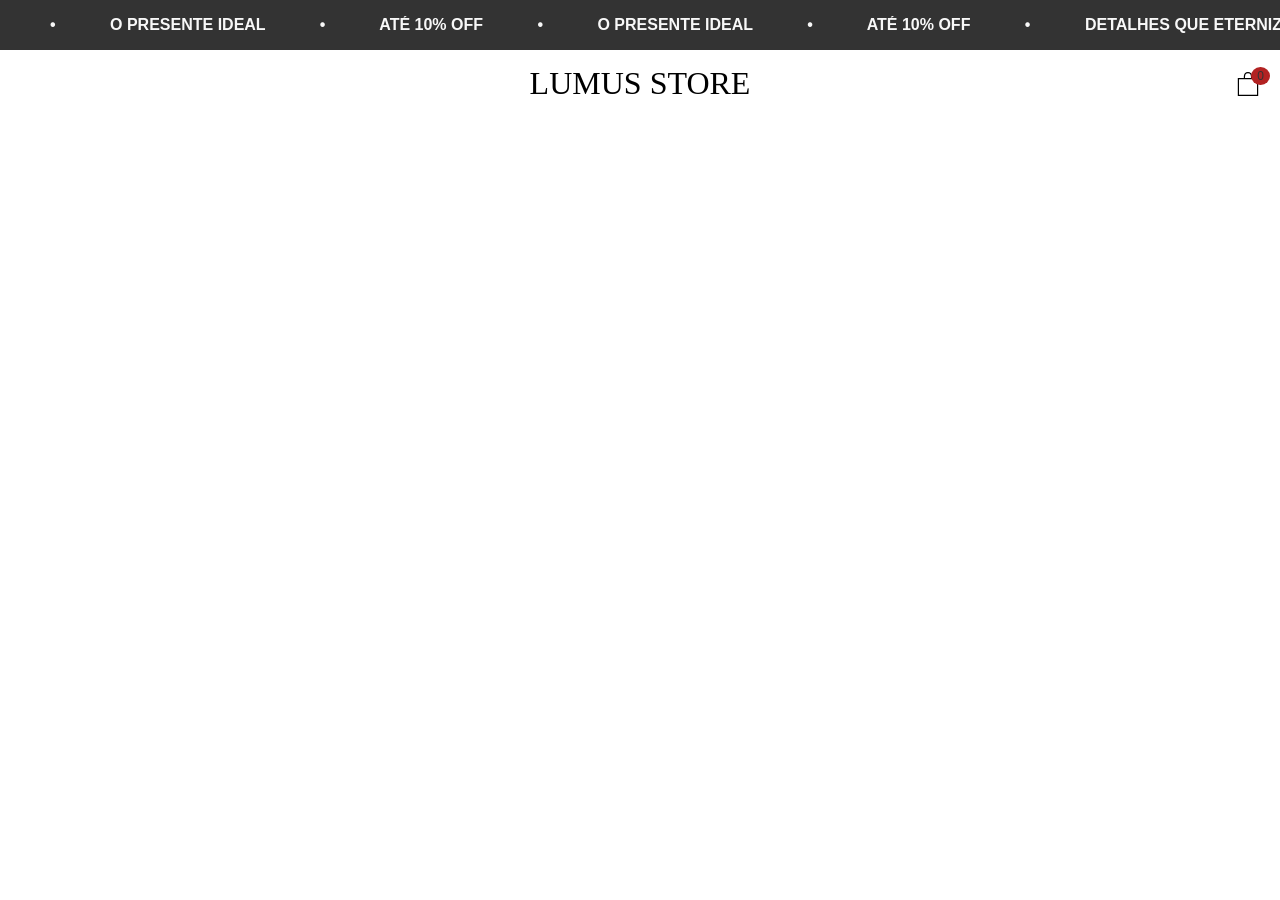
==== index.html @ 6ade546c "first commit" ====
<!DOCTYPE html>
<html lang="en">
<head>
  <meta charset="UTF-8">
  <meta name="viewport" content="width=device-width, initial-scale=1.0">
  <link rel="stylesheet" href="styles.css">
  <title>Document</title>
</head>
<body>
  
  <!-- Barra Superior Rolante -->
  <div class="barra-superior">
    <div class="conteudo-rolante">
      <div class="texto">
        <span class="bullet">&bullet;</span>
        O PRESENTE IDEAL <span class="bullet">&bullet;</span> ATÉ 10% OFF 
        <span class="bullet">&bullet;</span> O PRESENTE IDEAL 
        <span class="bullet">&bullet;</span> ATÉ 10% OFF
        <span class="bullet">&bullet;</span>
      </div>
      <div class="texto">
        <span class="bullet">&bullet;</span>
        O PRESENTE IDEAL <span class="bullet">&bullet;</span> ATÉ 10% OFF 
        <span class="bullet">&bullet;</span> O PRESENTE IDEAL 
        <span class="bullet">&bullet;</span> ATÉ 10% OFF
        <span class="bullet">&bullet;</span>
      </div>
    </div>
    
  </div>

  <header class="header">

    <div class="logo-container">
      <!-- Texto que será mostrado por padrão -->
      <span class="logo-text">LUMUS STORE</span>
    
      <!-- Imagem da logo que será exibida ao passar o mouse -->
      <img src="img/lumuslogo.svg" alt="Lumus Logo" class="logo-image" />
    </div>
    
    <div class="cart-icon">
      <svg xmlns="http://www.w3.org/2000/svg" role="img" viewBox="0 0 17 20" aria-labelledby="cart-icon-title" class="cart-svg">
        <title id="cart-icon-title">Carrinho</title>
        <path d="M0 20V4.995l1 .006v.015l4-.002V4c0-2.484 1.274-4 3.5-4C10.518 0 12 1.48 12 4v1.012l5-.003v.985H1V19h15V6.005h1V20H0zM11 4.49C11 2.267 10.507 1 8.5 1 6.5 1 6 2.27 6 4.49V5l5-.002V4.49z" fill="currentColor"></path>
      </svg>
      <span class="cart-count">0</span>
    </div>
    
  </header>

  
</body>
</html>
---- styles.css ----
/* Reset básico */
* {
  margin: 0;
  padding: 0;
  box-sizing: border-box;
}

body {
  font-family: Arial, sans-serif;
}

/* Barra superior */
.barra-superior {
  background-color: #333333; /* Verde escuro */
  color: #F8F8F8;
  height: 50px; /* Altura da barra */
  width: 100%;
  display: flex;
  align-items: center; /* Alinha verticalmente */
  overflow: hidden; /* Esconde o que passa */
  position: relative;
}

/* Container do texto rolante */
.conteudo-rolante {
  width: 100%;
  overflow: hidden; /* Esconde o texto que está fora da tela */
  white-space: nowrap; /* Impede que o texto quebre de linha */
  position: relative;
  background-color: #333333; /* Cor de fundo para destaque */
}

/* Texto rolante */
.texto {
  display: inline-block;
  
  animation: rolar 30s linear infinite; /* Animação contínua */
  color: #F8F8F8;
  font-weight: bold;
  font-size: 16px;
}

/* Clona o texto para criar o efeito infinito */
.texto::after {
  content: "DETALHES QUE ETERNIZAM MOMENTOS";
}

.bullet {
  margin: 0 50px; /* Espaço grande à esquerda e direita */
  color: #F8F8F8; /* Ajusta a cor, se necessário */
}

/* Animação */
@keyframes rolar {
  from {
    transform: translateX(0);
  }
  to {
    transform: translateX(-100%);
  }
}

/* Estilos gerais */
.header {
  position: relative; /* Define um contexto para o carrinho */
  display: flex;
  align-items: center;
  justify-content: center;
  padding: 15px 20px;
  color: #000000; /* Cor da logo */
  font-family: 'Arial', sans-serif;
  font-size: 24px;
}

/* Logo */
.logo {
  font-weight: bold;
  letter-spacing: 2px;
}

/* Ícone do carrinho */
.cart-icon {
  position: absolute; /* Não influencia o fluxo normal */
  right: 20px; /* Posiciona no canto direito */
  top: 50%;
  transform: translateY(-50%); /* Centraliza verticalmente */
  cursor: pointer;
  display: flex;
  align-items: center;
}

.cart-count {
  position: absolute;
  top: -5px;
  right: -10px;
  background-color: #B22222; /* Vermelho para destaque */
  color: #333;
  border-radius: 50%;
  padding: 2px 6px;
  font-size: 12px;
}

.cart-svg {
  width: 24px; /* Define a largura */
  height: 24px; /* Define a altura */
  fill: #333; /* Define a cor */
}



/* Estilização do container principal */
.logo-container {
  position: relative; /* Torna o posicionamento da imagem possível */
  display: inline-block;
  text-align: center;
  font-family: 'Times New Roman', serif;
  font-size: 32px; /* Ajuste o tamanho do texto */
  color: #000000; /* Cor do texto */
  cursor: pointer;
}

/* Oculta a imagem da logo inicialmente */
.logo-image {
  position: absolute;
  top: 0; 
  left: 50%; /* Centraliza a imagem horizontalmente */
  transform: translate(-50%, 0);
  opacity: 0; /* Esconde a imagem */
  transition: opacity 0.5s ease-in-out; /* Adiciona uma transição suave */
  width: 150px; /* Ajuste o tamanho conforme necessário */
  height: auto;
}

/* Efeito hover: mostra a imagem e esconde o texto */
.logo-container:hover .logo-image {
  opacity: 1; /* Torna a imagem visível */
}

.logo-container:hover .logo-text {
  opacity: 0; /* Esconde o texto */
  transition: opacity 0.5s ease-in-out;
}
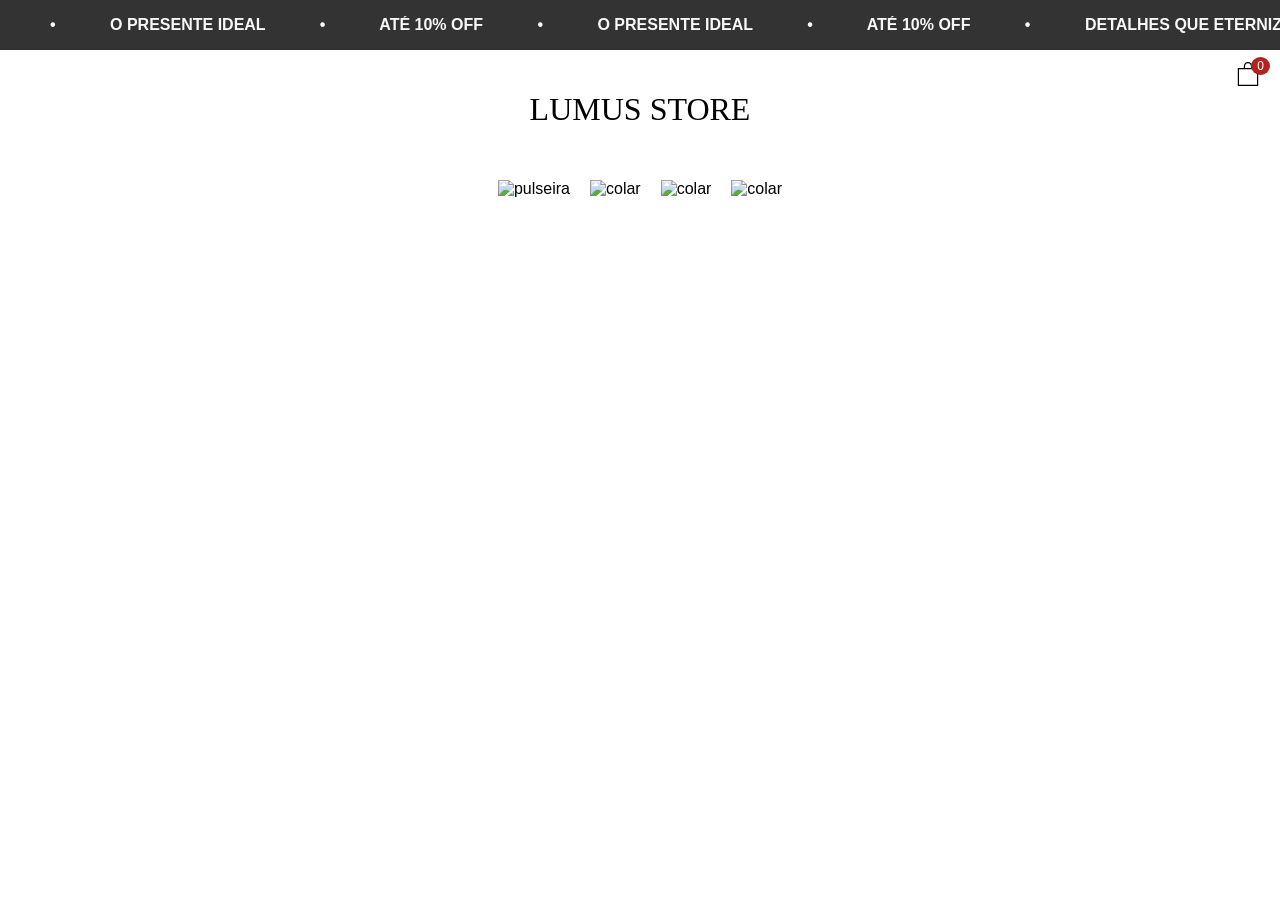
==== commit 38205d08: "novas features" ====
--- a/index.html
+++ b/index.html
@@ -32,11 +32,13 @@
   <header class="header">
 
     <div class="logo-container">
-      <!-- Texto que será mostrado por padrão -->
-      <span class="logo-text">LUMUS STORE</span>
-    
+
       <!-- Imagem da logo que será exibida ao passar o mouse -->
       <img src="img/lumuslogo.svg" alt="Lumus Logo" class="logo-image" />
+      <!-- Texto que será mostrado por padrão -->
+      <p class="logo-text">LUMUS STORE</p>
+    
+
     </div>
     
     <div class="cart-icon">
@@ -49,6 +51,11 @@
     
   </header>
 
+  <main class="main"></main>
+  <footer>
+
+  </footer>
   
+  <script src="funcoes.js"></script>
 </body>
 </html>
--- a/styles.css
+++ b/styles.css
@@ -82,7 +82,7 @@
 .cart-icon {
   position: absolute; /* Não influencia o fluxo normal */
   right: 20px; /* Posiciona no canto direito */
-  top: 50%;
+  top: 20%;
   transform: translateY(-50%); /* Centraliza verticalmente */
   cursor: pointer;
   display: flex;
@@ -94,7 +94,7 @@
   top: -5px;
   right: -10px;
   background-color: #B22222; /* Vermelho para destaque */
-  color: #333;
+  color: #ffffff;
   border-radius: 50%;
   padding: 2px 6px;
   font-size: 12px;
@@ -113,22 +113,31 @@
   position: relative; /* Torna o posicionamento da imagem possível */
   display: inline-block;
   text-align: center;
+  align-items: center; /* Alinha o conteúdo (texto e imagem) verticalmente */
+  justify-content: center; /* Centraliza o conteúdo horizontalmente */
   font-family: 'Times New Roman', serif;
   font-size: 32px; /* Ajuste o tamanho do texto */
   color: #000000; /* Cor do texto */
   cursor: pointer;
+  line-height: 2.8; /* Garante altura consistente para o texto */
 }
 
 /* Oculta a imagem da logo inicialmente */
 .logo-image {
   position: absolute;
-  top: 0; 
   left: 50%; /* Centraliza a imagem horizontalmente */
   transform: translate(-50%, 0);
   opacity: 0; /* Esconde a imagem */
   transition: opacity 0.5s ease-in-out; /* Adiciona uma transição suave */
-  width: 150px; /* Ajuste o tamanho conforme necessário */
+  width: 100px; /* Ajuste o tamanho conforme necessário */
   height: auto;
+}
+
+/* Estilo inicial do texto com transição */
+.logo-text {
+  margin-top:50;
+  opacity: 1;
+  transition: opacity 0.5s ease-in-out; /* Adiciona transição para o texto */
 }
 
 /* Efeito hover: mostra a imagem e esconde o texto */
@@ -141,6 +150,26 @@
   transition: opacity 0.5s ease-in-out;
 }
 
+.main {
+  display: flex;
+  flex-direction: column;
+  align-items: center;
+  justify-content: center;
+
+}
+
+.main img {
+
+  padding: 10px;
+
+}
+
+@media (min-width: 768px) {
+  .main {
+    flex-direction: row; /* Organiza os brinquedos em linha, lado a lado */
+    flex-wrap: wrap; /* Se não couberem todos os brinquedos em uma linha, eles vão para a linha de baixo */
+  }
+}
 
 
 
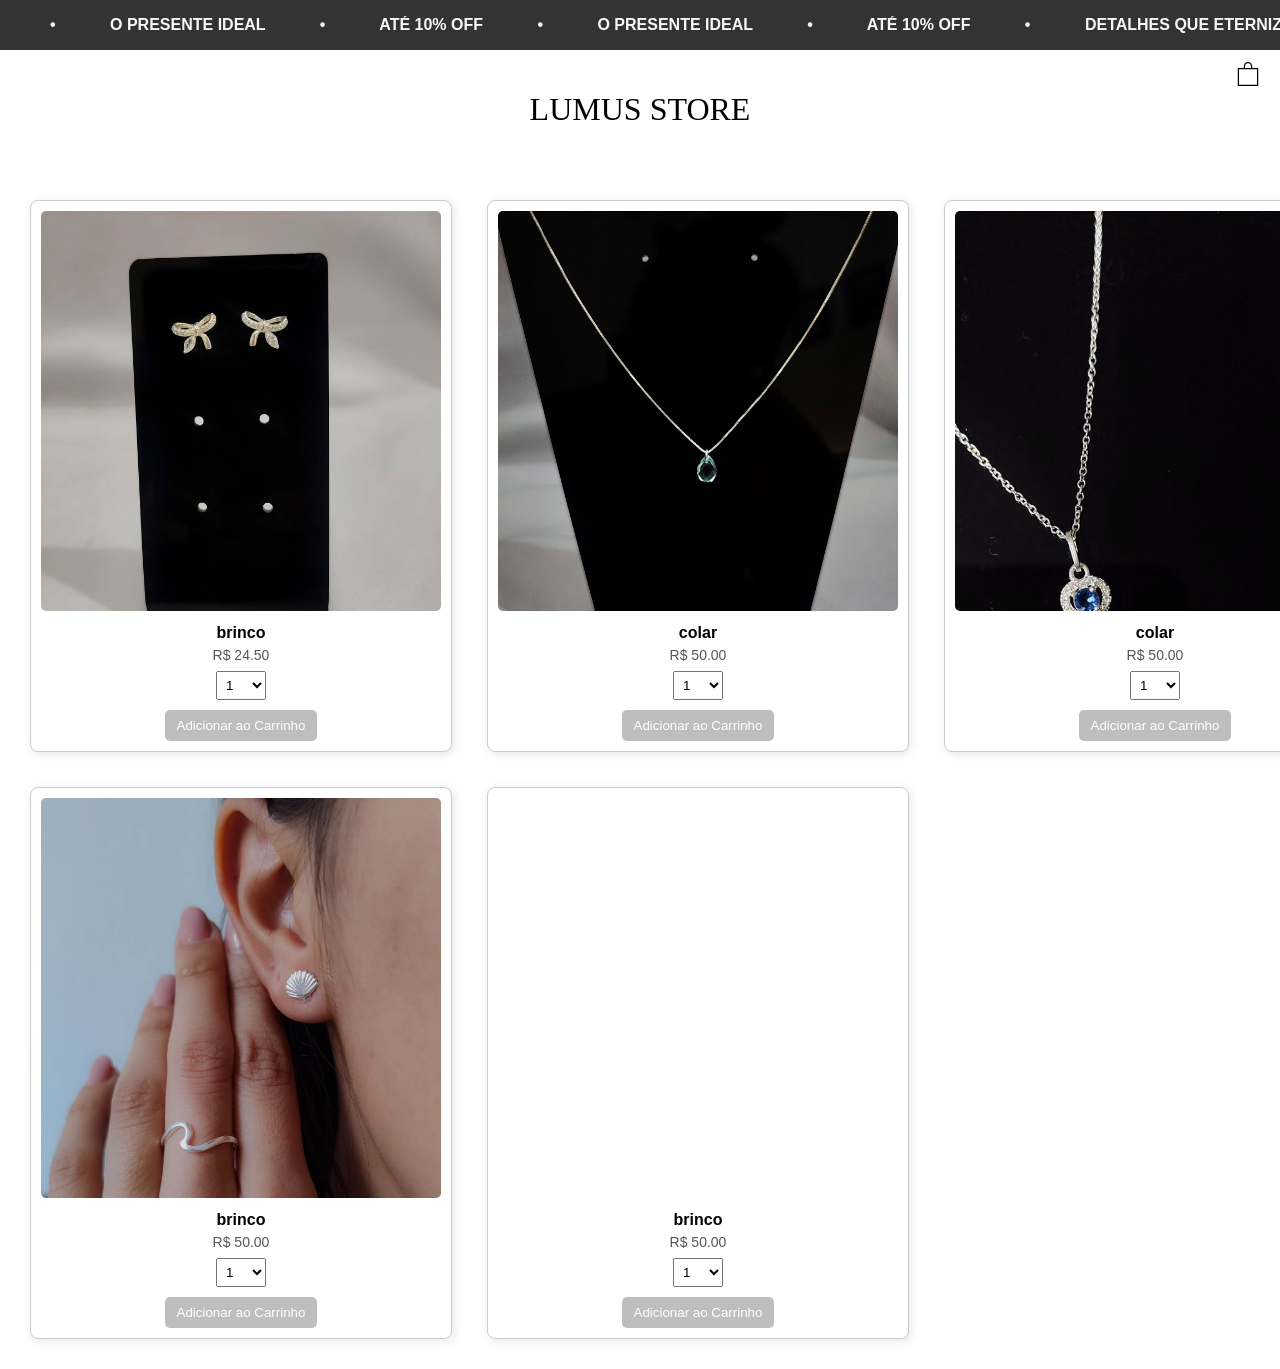
==== commit 709eb45a: "Ajustante interface e responsividade" ====
--- a/index.html
+++ b/index.html
@@ -46,7 +46,7 @@
         <title id="cart-icon-title">Carrinho</title>
         <path d="M0 20V4.995l1 .006v.015l4-.002V4c0-2.484 1.274-4 3.5-4C10.518 0 12 1.48 12 4v1.012l5-.003v.985H1V19h15V6.005h1V20H0zM11 4.49C11 2.267 10.507 1 8.5 1 6.5 1 6 2.27 6 4.49V5l5-.002V4.49z" fill="currentColor"></path>
       </svg>
-      <span class="cart-count">0</span>
+      
     </div>
     
   </header>
--- a/styles.css
+++ b/styles.css
@@ -151,28 +151,124 @@
 }
 
 .main {
+  display: grid;
+  grid-template-columns: repeat(3, 1fr); /* 3 colunas com tamanho igual */
+  gap: 15px; /* Espaço entre os cards */
+  justify-items: start; /* Alinhamento à esquerda */
+  padding: 20px; /* Espaço ao redor */
+  width: 100%;
+}
+
+.main img {
+
+
+}
+
+.product-card {
   display: flex;
   flex-direction: column;
   align-items: center;
+  border: 1px solid #ccc;
+  border-radius: 8px;
+  padding: 10px;
+  margin: 10px;
+  background-color: #fff;
+  box-shadow: 2px 2px 10px rgba(0, 0, 0, 0.1);
+}
+
+.product-card img {
+  width: 400px;
+  height: 400px;
+  object-fit: cover;
+  border-radius: 5px;
+  cursor: pointer;
+}
+
+.product-info {
+  text-align: center;
+  margin-top: 8px;
+}
+
+.product-info h3 {
+  font-size: 16px;
+  margin: 5px 0;
+}
+
+.product-info p {
+  font-size: 14px;
+  color: #555;
+}
+
+.quantity-select {
+  margin-top: 8px;
+  padding: 5px;
+  min-width: 50px;
+}
+
+.add-to-cart {
+  margin-top: 10px;
+  padding: 8px 12px;
+  background-color: #bebebe;
+  color: white;
+  border: none;
+  border-radius: 5px;
+  cursor: pointer;
+  transition: 0.3s;
+}
+
+.add-to-cart:hover {
+  background-color: #bebebe;
+}
+
+@media (max-width: 768px) {
+  .main {
+    grid-template-columns: 1fr; /* Faz os cards ocuparem toda a largura em telas menores */
+    padding-left: 0px;
+  }
+
+  .product-card {
+    width: 100%; /* Faz os cards ocuparem a largura total do container */
+  }
+
+  .product-card img {
+    width: 100%; /* Garante que a imagem do produto também se ajuste */
+    max-width: 400px; /* Mantém um tamanho máximo */
+  }
+}
+
+/* Estiliza a imagem */
+.produto-imagem {
+  width: 400px;
+  height: 400px;
+  object-fit: cover;
+  padding: 10px;
+  transition: transform 0.3s ease-in-out;
+}
+
+/* Modal em tela cheia */
+.modal {
+  position: fixed;
+  top: 0;
+  left: 0;
+  width: 100%;
+  height: 100%;
+  background: rgba(0, 0, 0, 0.8); /* Fundo escuro semi-transparente */
+  display: flex;
   justify-content: center;
-
-}
-
-.main img {
-
-  padding: 10px;
-
-}
-
-@media (min-width: 768px) {
-  .main {
-    flex-direction: row; /* Organiza os brinquedos em linha, lado a lado */
-    flex-wrap: wrap; /* Se não couberem todos os brinquedos em uma linha, eles vão para a linha de baixo */
-  }
-}
-
-
-
-
-
-
+  align-items: center;
+  z-index: 1000;
+}
+
+/* Imagem dentro do modal */
+.modal-img {
+  max-width: 90%;
+  max-height: 90%;
+  border-radius: 10px;
+}
+
+
+
+
+
+
+
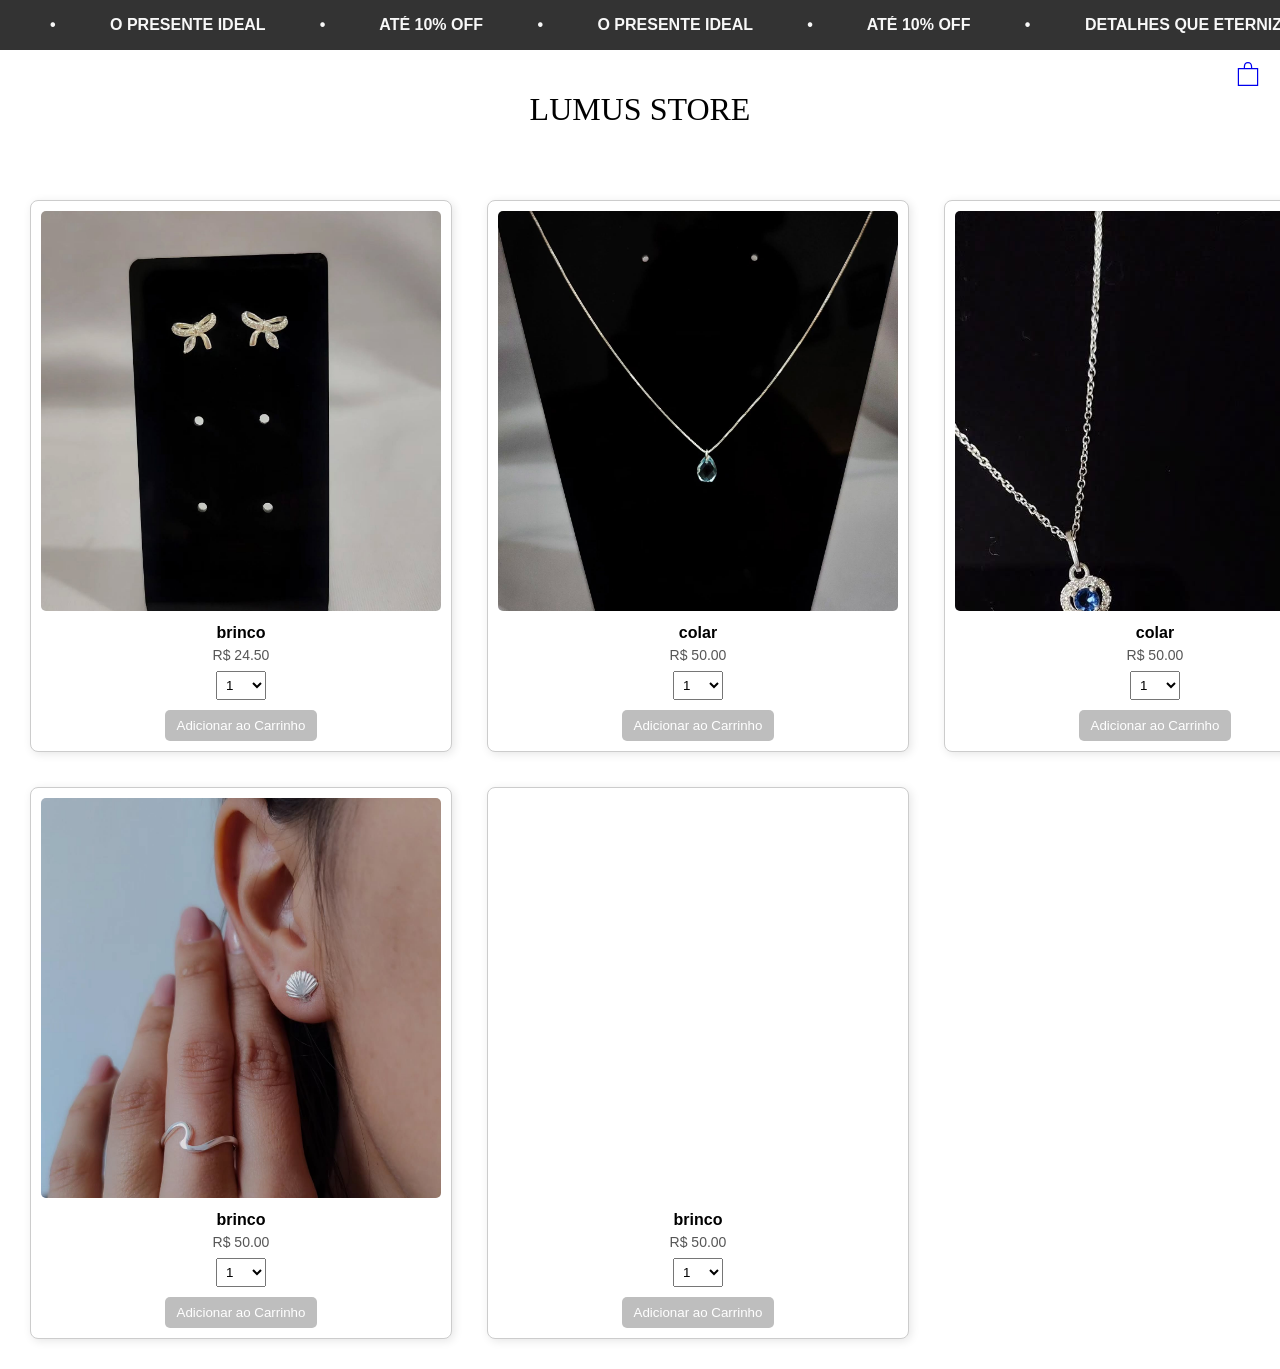
==== commit 23725b69: "finalizado" ====
--- a/index.html
+++ b/index.html
@@ -41,13 +41,13 @@
 
     </div>
     
-    <div class="cart-icon">
+    <a href="carrinho.html" class="cart-icon">
       <svg xmlns="http://www.w3.org/2000/svg" role="img" viewBox="0 0 17 20" aria-labelledby="cart-icon-title" class="cart-svg">
         <title id="cart-icon-title">Carrinho</title>
         <path d="M0 20V4.995l1 .006v.015l4-.002V4c0-2.484 1.274-4 3.5-4C10.518 0 12 1.48 12 4v1.012l5-.003v.985H1V19h15V6.005h1V20H0zM11 4.49C11 2.267 10.507 1 8.5 1 6.5 1 6 2.27 6 4.49V5l5-.002V4.49z" fill="currentColor"></path>
       </svg>
       
-    </div>
+    </a>
     
   </header>
 
--- a/styles.css
+++ b/styles.css
@@ -266,9 +266,27 @@
   border-radius: 10px;
 }
 
-
-
-
-
-
-
+.aviso-flutuante {
+  position: fixed;
+  bottom: 20px;
+  right: 20px;
+  background-color: #504e4e;
+  color: white;
+  padding: 12px 20px;
+  border-radius: 5px;
+  box-shadow: 0px 4px 6px rgba(0, 0, 0, 0.1);
+  font-size: 16px;
+  opacity: 1;
+  transition: opacity 0.5s ease-in-out;
+  z-index: 1000;
+}
+
+.aviso-flutuante.desaparecendo {
+  opacity: 0;
+}
+
+
+
+
+
+
